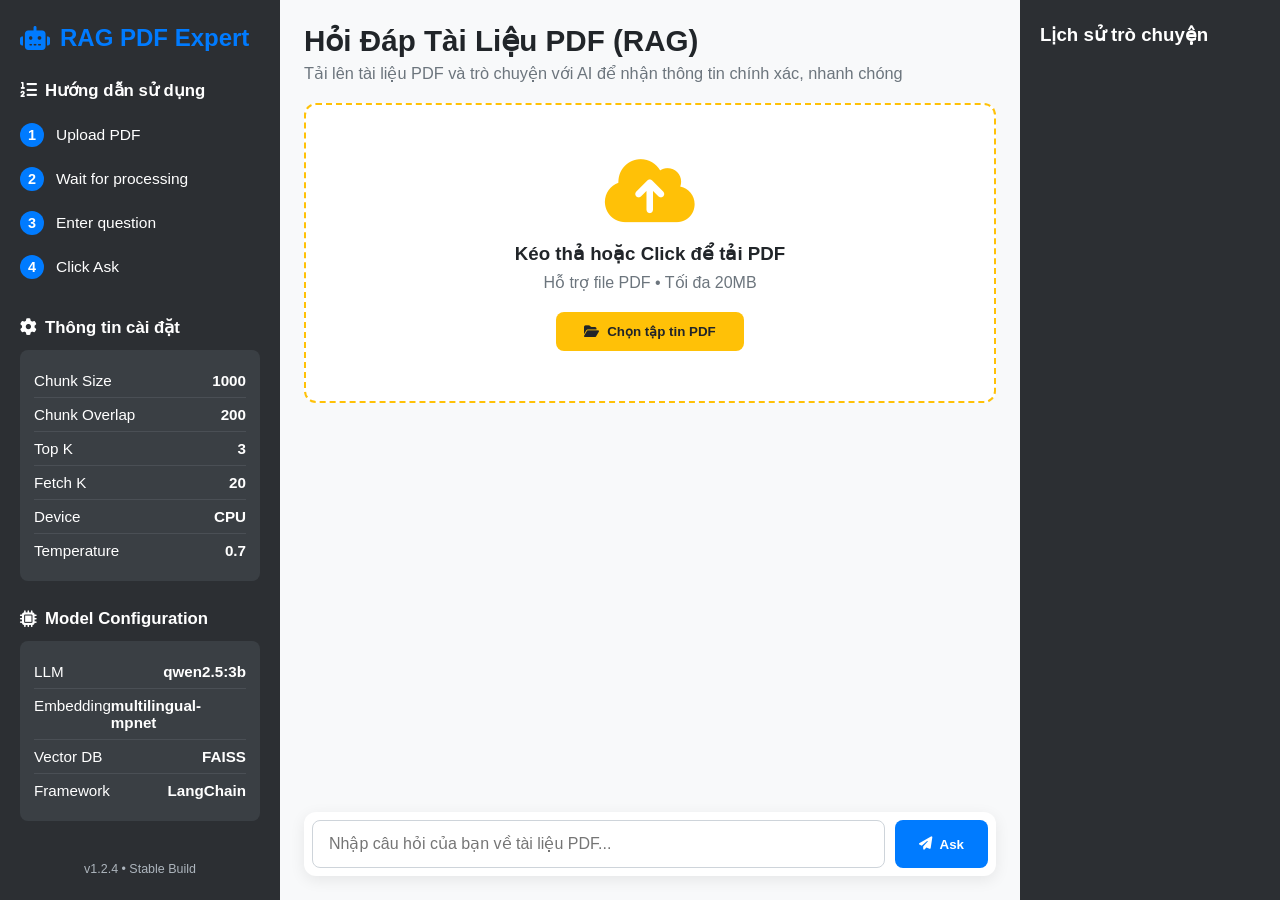
==== index.html @ 3470c1ea "them UXUI cho RAG" ====
<!DOCTYPE html>
<html lang="vi">
<head>
  <meta charset="UTF-8">
  <meta name="viewport" content="width=device-width, initial-scale=1.0">
  <title>RAG PDF Expert</title>
  <link rel="stylesheet" href="style.css">
  <link rel="stylesheet" href="https://cdnjs.cloudflare.com/ajax/libs/font-awesome/6.5.0/css/all.min.css">
</head>
<body>
  <div class="container">
    <!-- Sidebar Trái -->
    <aside class="sidebar-left">
      <div class="logo">
        <i class="fas fa-robot"></i>
        <span>RAG PDF Expert</span>
      </div>

      <div class="section">
        <h3><i class="fas fa-list-ol"></i> Hướng dẫn sử dụng</h3>
        <ol class="instructions">
          <li><span class="step">1</span> Upload PDF</li>
          <li><span class="step">2</span> Wait for processing</li>
          <li><span class="step">3</span> Enter question</li>
          <li><span class="step">4</span> Click Ask</li>
        </ol>
      </div>

      <div class="section">
        <h3><i class="fas fa-cog"></i> Thông tin cài đặt</h3>
        <div class="settings">
          <div class="setting-item"><span>Chunk Size</span><strong>1000</strong></div>
          <div class="setting-item"><span>Chunk Overlap</span><strong>200</strong></div>
          <div class="setting-item"><span>Top K</span><strong>3</strong></div>
          <div class="setting-item"><span>Fetch K</span><strong>20</strong></div>
          <div class="setting-item"><span>Device</span><strong>CPU</strong></div>
          <div class="setting-item"><span>Temperature</span><strong>0.7</strong></div>
        </div>
      </div>

      <div class="section">
        <h3><i class="fas fa-microchip"></i> Model Configuration</h3>
        <div class="model-config">
          <div class="config-item"><span>LLM</span><strong>qwen2.5:3b</strong></div>
          <div class="config-item"><span>Embedding</span><strong>multilingual-mpnet</strong></div>
          <div class="config-item"><span>Vector DB</span><strong>FAISS</strong></div>
          <div class="config-item"><span>Framework</span><strong>LangChain</strong></div>
        </div>
      </div>

      <div class="version">v1.2.4 • Stable Build</div>
    </aside>

    <!-- Nội dung chính -->
    <main class="main-content">
      <header class="header">
        <h1>Hỏi Đáp Tài Liệu PDF (RAG)</h1>
        <p class="subtitle">Tải lên tài liệu PDF và trò chuyện với AI để nhận thông tin chính xác, nhanh chóng</p>
      </header>

      <!-- Upload Area -->
      <div class="upload-section">
        <div class="upload-box">
          <i class="fas fa-cloud-upload-alt upload-icon"></i>
          <h3>Kéo thả hoặc Click để tải PDF</h3>
          <p class="upload-desc">Hỗ trợ file PDF • Tối đa 20MB</p>
          <input type="file" id="pdfUpload" accept=".pdf" style="display:none;">
          <button class="btn-secondary" id="uploadBtn">
            <i class="fas fa-folder-open"></i> Chọn tập tin PDF
          </button>
        </div>
      </div>

      <!-- Chat Area -->
      <div class="chat-area" id="chatArea">
        <!-- Tin nhắn sẽ được JS thêm vào đây -->
      </div>

      <!-- Input + Status -->
      <div class="input-section">
        <div class="input-wrapper">
          <input type="text" class="chat-input" id="questionInput" placeholder="Nhập câu hỏi của bạn về tài liệu PDF...">
          <button class="btn-primary" id="askBtn">
            <i class="fas fa-paper-plane"></i> Ask
          </button>
        </div>

        <div class="status-bar" id="statusBar" style="display: none;">
          <div class="status-item">
            <i class="fas fa-file-pdf"></i>
            <span>Đã đọc <strong id="pageCount">0</strong> trang</span>
          </div>
          <div class="status-item">
            <i class="fas fa-cubes"></i>
            <span>Đã tạo <strong id="chunkCount">0</strong> chunks</span>
          </div>
          <div class="status-item">
            <i class="fas fa-database"></i>
            <span><strong id="faissStatus">FAISS</strong> Ready</span>
          </div>
        </div>
      </div>
    </main>

    <!-- Sidebar Phải -->
    <aside class="sidebar-right">
      <h3>Lịch sử trò chuyện</h3>
      <div class="history-list" id="historyList">
        <!-- Lịch sử có thể thêm sau -->
      </div>
    </aside>
  </div>

  <script>
    const API_BASE = "http://127.0.0.1:8000";   // Thay đổi nếu port khác

    let currentPdfPath = null;

    // Upload PDF
    document.getElementById("uploadBtn").addEventListener("click", () => {
      document.getElementById("pdfUpload").click();
    });

    document.getElementById("pdfUpload").addEventListener("change", async (e) => {
      const file = e.target.files[0];
      if (!file) return;

      const formData = new FormData();
      formData.append("file", file);

      const chatArea = document.getElementById("chatArea");
      chatArea.innerHTML = `<div class="message ai"><div class="message-content"><p>Đang upload và xử lý PDF...</p></div></div>`;

      try {
        const res = await fetch(`${API_BASE}/upload`, {
          method: "POST",
          body: formData
        });

        const data = await res.json();

        if (data.success) {
          currentPdfPath = data.pdf_path || data.file_path;
          document.getElementById("statusBar").style.display = "flex";
          document.getElementById("pageCount").textContent = data.pages || "28";
          document.getElementById("chunkCount").textContent = data.chunks || "142";
          document.getElementById("faissStatus").textContent = "FAISS Ready";

          addMessage("ai", `PDF đã được xử lý thành công!<br><strong>${file.name}</strong>`);
        } else {
          addMessage("ai", "Upload thất bại: " + (data.detail || "Lỗi không xác định"));
        }
      } catch (err) {
        addMessage("ai", "Lỗi kết nối đến server. Kiểm tra FastAPI có đang chạy không?");
        console.error(err);
      }
    });

    // Gửi câu hỏi
    async function askQuestion() {
      const input = document.getElementById("questionInput");
      const question = input.value.trim();
      if (!question || !currentPdfPath) {
        if (!currentPdfPath) alert("Vui lòng upload PDF trước!");
        return;
      }

      addMessage("user", question);
      input.value = "";

      const loadingMsg = addMessage("ai", "Đang suy nghĩ...");

      try {
        const res = await fetch(`${API_BASE}/ask`, {
          method: "POST",
          headers: { "Content-Type": "application/json" },
          body: JSON.stringify({
            query: question,
            pdf_path: currentPdfPath   // hoặc file_id nếu backend dùng ID
          })
        });

        const data = await res.json();

        // Xóa tin nhắn loading
        loadingMsg.remove();

        if (data.result) {
          addMessage("ai", data.result);

          // Hiển thị nguồn (nếu có)
          if (data.source_documents && data.source_documents.length > 0) {
            let sources = "<br><strong>Nguồn tham khảo:</strong><ul>";
            data.source_documents.forEach((doc, i) => {
              sources += `<li>${doc.page_content.substring(0, 200)}...</li>`;
            });
            sources += "</ul>";
            addMessage("ai", sources);
          }
        } else {
          addMessage("ai", "Không nhận được câu trả lời từ server.");
        }
      } catch (err) {
        loadingMsg.remove();
        addMessage("ai", "Lỗi khi gọi API. Kiểm tra backend FastAPI.");
        console.error(err);
      }
    }

    document.getElementById("askBtn").addEventListener("click", askQuestion);
    document.getElementById("questionInput").addEventListener("keypress", (e) => {
      if (e.key === "Enter") askQuestion();
    });

    // Hàm thêm tin nhắn vào chat
    function addMessage(sender, content) {
      const chatArea = document.getElementById("chatArea");
      const msgDiv = document.createElement("div");
      msgDiv.className = `message ${sender}`;
      msgDiv.innerHTML = `
        ${sender === "ai" ? `<div class="avatar"><i class="fas fa-robot"></i></div>` : ''}
        <div class="message-content">${content}</div>
      `;
      chatArea.appendChild(msgDiv);
      chatArea.scrollTop = chatArea.scrollHeight;
      return msgDiv;
    }
  </script>
</body>
</html>
---- style.css ----
* {
    margin: 0;
    padding: 0;
    box-sizing: border-box;
}

body {
    font-family: 'Segoe UI', Tahoma, Geneva, Verdana, sans-serif;
    background: #F8F9FA;
    color: #212529;
    height: 100vh;
    overflow: hidden;
}

.container {
    display: grid;
    grid-template-columns: 280px 1fr 260px;
    height: 100vh;
}

/* ==================== SIDEBAR TRÁI ==================== */
.sidebar-left {
    background: #2C2F33;
    color: #FFFFFF;
    padding: 24px 20px;
    display: flex;
    flex-direction: column;
    gap: 28px;
    overflow-y: auto;
}

.logo {
    font-size: 1.5rem;
    font-weight: 700;
    display: flex;
    align-items: center;
    gap: 10px;
    color: #007BFF;
}

.section h3 {
    color: #FFFFFF;
    margin-bottom: 12px;
    font-size: 1.05rem;
    display: flex;
    align-items: center;
    gap: 8px;
}

.instructions {
    list-style: none;
}

.instructions li {
    padding: 10px 0;
    display: flex;
    align-items: center;
    gap: 12px;
    font-size: 0.97rem;
}

.step {
    background: #007BFF;
    color: white;
    width: 24px;
    height: 24px;
    border-radius: 50%;
    display: flex;
    align-items: center;
    justify-content: center;
    font-weight: 600;
    font-size: 0.9rem;
}

.settings,
.model-config {
    background: #3A3F44;
    padding: 14px;
    border-radius: 8px;
}

.setting-item,
.config-item {
    display: flex;
    justify-content: space-between;
    padding: 8px 0;
    border-bottom: 1px solid #4A4F55;
    font-size: 0.95rem;
}

.setting-item:last-child,
.config-item:last-child {
    border-bottom: none;
}

.version {
    margin-top: auto;
    font-size: 0.78rem;
    color: #adb5bd;
    text-align: center;
}

/* ==================== MAIN CONTENT ==================== */
.main-content {
    padding: 24px;
    display: flex;
    flex-direction: column;
    gap: 20px;
    overflow-y: auto;
}

.header h1 {
    font-size: 1.85rem;
    color: #212529;
}

.subtitle {
    color: #6c757d;
    margin-top: 6px;
    font-size: 1.02rem;
}

/* Upload */
.upload-section {
    background: white;
    border: 2px dashed #FFC107;
    border-radius: 12px;
    padding: 50px 20px;
    text-align: center;
}

.upload-icon {
    font-size: 4.5rem;
    color: #FFC107;
    margin-bottom: 16px;
}

.upload-box h3 {
    margin-bottom: 8px;
    color: #212529;
}

.upload-desc {
    color: #6c757d;
    margin-bottom: 20px;
}

.btn-secondary {
    background: #FFC107;
    color: #212529;
    border: none;
    padding: 12px 28px;
    border-radius: 8px;
    font-weight: 600;
    cursor: pointer;
    display: inline-flex;
    align-items: center;
    gap: 8px;
}

/* Chat Area */
.chat-area {
    flex: 1;
    display: flex;
    flex-direction: column;
    gap: 18px;
    padding: 10px 0;
}

.message {
    display: flex;
    gap: 12px;
    max-width: 80%;
}

.message.user {
    margin-left: auto;
    flex-direction: row-reverse;
}

.message-content {
    padding: 14px 18px;
    border-radius: 12px;
    line-height: 1.55;
}

.message.ai .message-content {
    background: #ffffff;
    border: 1px solid #dee2e6;
}

.message.user .message-content {
    background: #007BFF;
    color: white;
    border-bottom-right-radius: 4px;
}

.avatar {
    width: 38px;
    height: 38px;
    background: #007BFF;
    color: white;
    border-radius: 50%;
    display: flex;
    align-items: center;
    justify-content: center;
    flex-shrink: 0;
    font-size: 1.1rem;
}

/* Input Area */
.input-section {
    margin-top: auto;
}

.input-wrapper {
    display: flex;
    gap: 10px;
    background: white;
    padding: 8px;
    border-radius: 12px;
    box-shadow: 0 4px 15px rgba(0, 0, 0, 0.08);
}

.chat-input {
    flex: 1;
    border: 1px solid #ced4da;
    border-radius: 8px;
    padding: 14px 16px;
    font-size: 1rem;
    outline: none;
}

.btn-primary {
    background: #007BFF;
    color: white;
    border: none;
    padding: 0 24px;
    border-radius: 8px;
    font-weight: 600;
    cursor: pointer;
    display: flex;
    align-items: center;
    gap: 8px;
}

/* Sidebar Phải */
.sidebar-right {
    background: #2C2F33;
    color: white;
    padding: 24px 20px;
}

.sidebar-right h3 {
    margin-bottom: 16px;
    color: #ffffff;
}

.history-item {
    background: #3A3F44;
    padding: 12px 16px;
    border-radius: 8px;
    margin-bottom: 10px;
    cursor: pointer;
    transition: 0.2s;
}

.history-item:hover {
    background: #4A4F55;
}

/* ==================== STATUS BAR ==================== */
.status-bar {
    display: flex;
    justify-content: space-around;
    background: #f8f9fa;
    border: 1px solid #dee2e6;
    border-radius: 10px;
    padding: 12px 16px;
    margin-top: 12px;
    font-size: 0.92rem;
    color: #495057;
    box-shadow: 0 2px 8px rgba(0, 0, 0, 0.05);
}

.status-item {
    display: flex;
    align-items: center;
    gap: 8px;
}

.status-item i {
    color: #007BFF;
    width: 18px;
}

.status-item strong {
    color: #212529;
    font-weight: 600;
}

/* Giữ nguyên các phần CSS cũ của bạn */
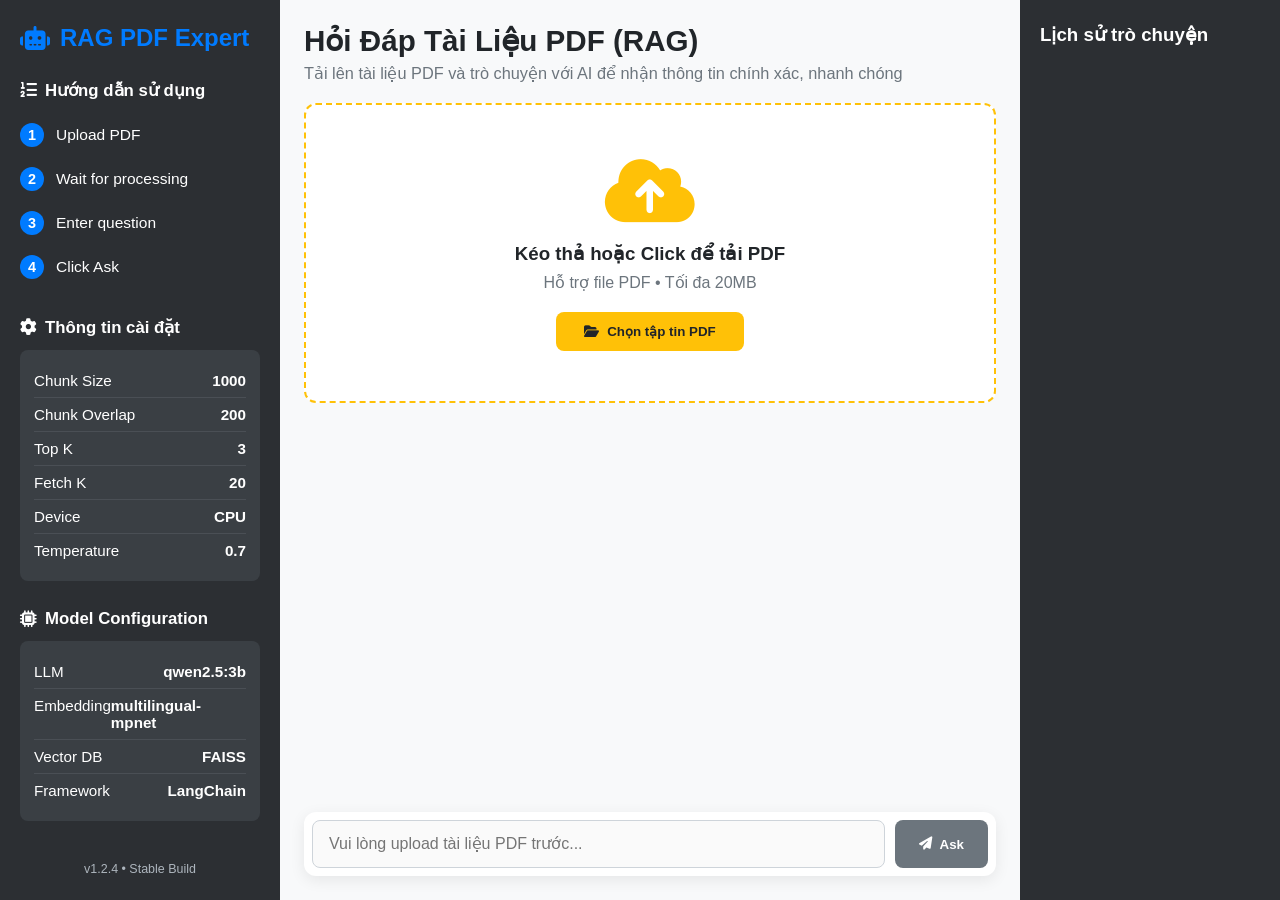
==== commit 44d7fd3e: "chua tu dong keo thanh truot xuong & chua lam lich su da hoi" ====
--- a/index.html
+++ b/index.html
@@ -1,230 +1,266 @@
 <!DOCTYPE html>
 <html lang="vi">
+
 <head>
-  <meta charset="UTF-8">
-  <meta name="viewport" content="width=device-width, initial-scale=1.0">
-  <title>RAG PDF Expert</title>
-  <link rel="stylesheet" href="style.css">
-  <link rel="stylesheet" href="https://cdnjs.cloudflare.com/ajax/libs/font-awesome/6.5.0/css/all.min.css">
+    <meta charset="UTF-8">
+    <meta name="viewport" content="width=device-width, initial-scale=1.0">
+    <title>RAG PDF Expert</title>
+    <link rel="stylesheet" href="style.css">
+    <link rel="stylesheet" href="https://cdnjs.cloudflare.com/ajax/libs/font-awesome/6.5.0/css/all.min.css">
 </head>
+
 <body>
-  <div class="container">
-    <!-- Sidebar Trái -->
-    <aside class="sidebar-left">
-      <div class="logo">
-        <i class="fas fa-robot"></i>
-        <span>RAG PDF Expert</span>
-      </div>
-
-      <div class="section">
-        <h3><i class="fas fa-list-ol"></i> Hướng dẫn sử dụng</h3>
-        <ol class="instructions">
-          <li><span class="step">1</span> Upload PDF</li>
-          <li><span class="step">2</span> Wait for processing</li>
-          <li><span class="step">3</span> Enter question</li>
-          <li><span class="step">4</span> Click Ask</li>
-        </ol>
-      </div>
-
-      <div class="section">
-        <h3><i class="fas fa-cog"></i> Thông tin cài đặt</h3>
-        <div class="settings">
-          <div class="setting-item"><span>Chunk Size</span><strong>1000</strong></div>
-          <div class="setting-item"><span>Chunk Overlap</span><strong>200</strong></div>
-          <div class="setting-item"><span>Top K</span><strong>3</strong></div>
-          <div class="setting-item"><span>Fetch K</span><strong>20</strong></div>
-          <div class="setting-item"><span>Device</span><strong>CPU</strong></div>
-          <div class="setting-item"><span>Temperature</span><strong>0.7</strong></div>
-        </div>
-      </div>
-
-      <div class="section">
-        <h3><i class="fas fa-microchip"></i> Model Configuration</h3>
-        <div class="model-config">
-          <div class="config-item"><span>LLM</span><strong>qwen2.5:3b</strong></div>
-          <div class="config-item"><span>Embedding</span><strong>multilingual-mpnet</strong></div>
-          <div class="config-item"><span>Vector DB</span><strong>FAISS</strong></div>
-          <div class="config-item"><span>Framework</span><strong>LangChain</strong></div>
-        </div>
-      </div>
-
-      <div class="version">v1.2.4 • Stable Build</div>
-    </aside>
-
-    <!-- Nội dung chính -->
-    <main class="main-content">
-      <header class="header">
-        <h1>Hỏi Đáp Tài Liệu PDF (RAG)</h1>
-        <p class="subtitle">Tải lên tài liệu PDF và trò chuyện với AI để nhận thông tin chính xác, nhanh chóng</p>
-      </header>
-
-      <!-- Upload Area -->
-      <div class="upload-section">
-        <div class="upload-box">
-          <i class="fas fa-cloud-upload-alt upload-icon"></i>
-          <h3>Kéo thả hoặc Click để tải PDF</h3>
-          <p class="upload-desc">Hỗ trợ file PDF • Tối đa 20MB</p>
-          <input type="file" id="pdfUpload" accept=".pdf" style="display:none;">
-          <button class="btn-secondary" id="uploadBtn">
-            <i class="fas fa-folder-open"></i> Chọn tập tin PDF
-          </button>
-        </div>
-      </div>
-
-      <!-- Chat Area -->
-      <div class="chat-area" id="chatArea">
-        <!-- Tin nhắn sẽ được JS thêm vào đây -->
-      </div>
-
-      <!-- Input + Status -->
-      <div class="input-section">
-        <div class="input-wrapper">
-          <input type="text" class="chat-input" id="questionInput" placeholder="Nhập câu hỏi của bạn về tài liệu PDF...">
-          <button class="btn-primary" id="askBtn">
-            <i class="fas fa-paper-plane"></i> Ask
-          </button>
-        </div>
-
-        <div class="status-bar" id="statusBar" style="display: none;">
-          <div class="status-item">
-            <i class="fas fa-file-pdf"></i>
-            <span>Đã đọc <strong id="pageCount">0</strong> trang</span>
-          </div>
-          <div class="status-item">
-            <i class="fas fa-cubes"></i>
-            <span>Đã tạo <strong id="chunkCount">0</strong> chunks</span>
-          </div>
-          <div class="status-item">
-            <i class="fas fa-database"></i>
-            <span><strong id="faissStatus">FAISS</strong> Ready</span>
-          </div>
-        </div>
-      </div>
-    </main>
-
-    <!-- Sidebar Phải -->
-    <aside class="sidebar-right">
-      <h3>Lịch sử trò chuyện</h3>
-      <div class="history-list" id="historyList">
-        <!-- Lịch sử có thể thêm sau -->
-      </div>
-    </aside>
-  </div>
-
-  <script>
-    const API_BASE = "http://127.0.0.1:8000";   // Thay đổi nếu port khác
-
-    let currentPdfPath = null;
-
-    // Upload PDF
-    document.getElementById("uploadBtn").addEventListener("click", () => {
-      document.getElementById("pdfUpload").click();
-    });
-
-    document.getElementById("pdfUpload").addEventListener("change", async (e) => {
-      const file = e.target.files[0];
-      if (!file) return;
-
-      const formData = new FormData();
-      formData.append("file", file);
-
-      const chatArea = document.getElementById("chatArea");
-      chatArea.innerHTML = `<div class="message ai"><div class="message-content"><p>Đang upload và xử lý PDF...</p></div></div>`;
-
-      try {
-        const res = await fetch(`${API_BASE}/upload`, {
-          method: "POST",
-          body: formData
-        });
-
-        const data = await res.json();
-
-        if (data.success) {
-          currentPdfPath = data.pdf_path || data.file_path;
-          document.getElementById("statusBar").style.display = "flex";
-          document.getElementById("pageCount").textContent = data.pages || "28";
-          document.getElementById("chunkCount").textContent = data.chunks || "142";
-          document.getElementById("faissStatus").textContent = "FAISS Ready";
-
-          addMessage("ai", `PDF đã được xử lý thành công!<br><strong>${file.name}</strong>`);
-        } else {
-          addMessage("ai", "Upload thất bại: " + (data.detail || "Lỗi không xác định"));
+    <div class="container">
+        <!-- Sidebar Trái -->
+        <aside class="sidebar-left">
+            <div class="logo">
+                <i class="fas fa-robot"></i>
+                <span>RAG PDF Expert</span>
+            </div>
+
+            <div class="section">
+                <h3><i class="fas fa-list-ol"></i> Hướng dẫn sử dụng</h3>
+                <ol class="instructions">
+                    <li><span class="step">1</span> Upload PDF</li>
+                    <li><span class="step">2</span> Wait for processing</li>
+                    <li><span class="step">3</span> Enter question</li>
+                    <li><span class="step">4</span> Click Ask</li>
+                </ol>
+            </div>
+
+            <div class="section">
+                <h3><i class="fas fa-cog"></i> Thông tin cài đặt</h3>
+                <div class="settings">
+                    <div class="setting-item"><span>Chunk Size</span><strong>1000</strong></div>
+                    <div class="setting-item"><span>Chunk Overlap</span><strong>200</strong></div>
+                    <div class="setting-item"><span>Top K</span><strong>3</strong></div>
+                    <div class="setting-item"><span>Fetch K</span><strong>20</strong></div>
+                    <div class="setting-item"><span>Device</span><strong>CPU</strong></div>
+                    <div class="setting-item"><span>Temperature</span><strong>0.7</strong></div>
+                </div>
+            </div>
+
+            <div class="section">
+                <h3><i class="fas fa-microchip"></i> Model Configuration</h3>
+                <div class="model-config">
+                    <div class="config-item"><span>LLM</span><strong>qwen2.5:3b</strong></div>
+                    <div class="config-item"><span>Embedding</span><strong>multilingual-mpnet</strong></div>
+                    <div class="config-item"><span>Vector DB</span><strong>FAISS</strong></div>
+                    <div class="config-item"><span>Framework</span><strong>LangChain</strong></div>
+                </div>
+            </div>
+
+            <div class="version">v1.2.4 • Stable Build</div>
+        </aside>
+
+        <!-- Nội dung chính -->
+        <main class="main-content">
+            <header class="header">
+                <h1>Hỏi Đáp Tài Liệu PDF (RAG)</h1>
+                <p class="subtitle">Tải lên tài liệu PDF và trò chuyện với AI để nhận thông tin chính xác, nhanh chóng
+                </p>
+            </header>
+
+            <!-- Upload Area -->
+            <div class="upload-section">
+                <div class="upload-box">
+                    <i class="fas fa-cloud-upload-alt upload-icon"></i>
+                    <h3>Kéo thả hoặc Click để tải PDF</h3>
+                    <p class="upload-desc">Hỗ trợ file PDF • Tối đa 20MB</p>
+                    <input type="file" id="pdfUpload" accept=".pdf" style="display:none;">
+                    <button class="btn-secondary" id="uploadBtn">
+                        <i class="fas fa-folder-open"></i> Chọn tập tin PDF
+                    </button>
+                </div>
+            </div>
+
+            <!-- Chat Area -->
+            <div class="chat-area" id="chatArea"></div>
+
+            <!-- Input + Status -->
+            <div class="input-section">
+                <div class="input-wrapper">
+                    <input type="text" class="chat-input" id="questionInput"
+                        placeholder="Vui lòng upload tài liệu PDF trước...">
+                    <button class="btn-primary" id="askBtn" disabled>
+                        <i class="fas fa-paper-plane"></i> Ask
+                    </button>
+                </div>
+
+                <div class="status-bar" id="statusBar" style="display: none;">
+                    <div class="status-item">
+                        <i class="fas fa-file-pdf"></i>
+                        <span>Đã đọc <strong id="pageCount">0</strong> trang</span>
+                    </div>
+                    <div class="status-item">
+                        <i class="fas fa-cubes"></i>
+                        <span>Đã tạo <strong id="chunkCount">0</strong> chunks</span>
+                    </div>
+                    <div class="status-item">
+                        <i class="fas fa-database"></i>
+                        <span><strong id="faissStatus">FAISS</strong> Ready</span>
+                    </div>
+                </div>
+            </div>
+        </main>
+
+        <!-- Sidebar Phải -->
+        <aside class="sidebar-right">
+            <h3>Lịch sử trò chuyện</h3>
+            <div class="history-list" id="historyList"></div>
+        </aside>
+    </div>
+
+    <script>
+        const API_BASE = "http://127.0.0.1:8000";
+        let currentPdfPath = null;
+
+        const questionInput = document.getElementById("questionInput");
+        const askBtn = document.getElementById("askBtn");
+        const statusBar = document.getElementById("statusBar");
+
+        // Hàm bật/tắt input và nút Ask + thay đổi placeholder
+        function toggleInput(enabled) {
+            if (enabled) {
+                questionInput.disabled = false;
+                askBtn.disabled = false;
+                questionInput.placeholder = "Nhập câu hỏi của bạn về tài liệu PDF...";
+                askBtn.style.backgroundColor = "#007BFF";   // màu primary
+            } else {
+                questionInput.disabled = true;
+                askBtn.disabled = true;
+                questionInput.placeholder = "Vui lòng upload tài liệu PDF trước...";
+                askBtn.style.backgroundColor = "#6c757d";   // màu xám
+            }
         }
-      } catch (err) {
-        addMessage("ai", "Lỗi kết nối đến server. Kiểm tra FastAPI có đang chạy không?");
-        console.error(err);
-      }
-    });
-
-    // Gửi câu hỏi
-    async function askQuestion() {
-      const input = document.getElementById("questionInput");
-      const question = input.value.trim();
-      if (!question || !currentPdfPath) {
-        if (!currentPdfPath) alert("Vui lòng upload PDF trước!");
-        return;
-      }
-
-      addMessage("user", question);
-      input.value = "";
-
-      const loadingMsg = addMessage("ai", "Đang suy nghĩ...");
-
-      try {
-        const res = await fetch(`${API_BASE}/ask`, {
-          method: "POST",
-          headers: { "Content-Type": "application/json" },
-          body: JSON.stringify({
-            query: question,
-            pdf_path: currentPdfPath   // hoặc file_id nếu backend dùng ID
-          })
-        });
-
-        const data = await res.json();
-
-        // Xóa tin nhắn loading
-        loadingMsg.remove();
-
-        if (data.result) {
-          addMessage("ai", data.result);
-
-          // Hiển thị nguồn (nếu có)
-          if (data.source_documents && data.source_documents.length > 0) {
-            let sources = "<br><strong>Nguồn tham khảo:</strong><ul>";
-            data.source_documents.forEach((doc, i) => {
-              sources += `<li>${doc.page_content.substring(0, 200)}...</li>`;
-            });
-            sources += "</ul>";
-            addMessage("ai", sources);
-          }
-        } else {
-          addMessage("ai", "Không nhận được câu trả lời từ server.");
+
+        // Upload PDF
+        document.getElementById("uploadBtn").addEventListener("click", () => {
+            document.getElementById("pdfUpload").click();
+        });
+
+        document.getElementById("pdfUpload").addEventListener("change", async (e) => {
+            const file = e.target.files[0];
+            if (!file) return;
+
+            toggleInput(false);   // disable trong lúc xử lý
+
+            const chatArea = document.getElementById("chatArea");
+            chatArea.innerHTML = `
+                <div class="message ai">
+                    <div class="avatar"><i class="fas fa-robot"></i></div>
+                    <div class="message-content">Đang upload và xử lý PDF <strong>${file.name}</strong>...</div>
+                </div>`;
+
+            try {
+                const formData = new FormData();
+                formData.append("file", file);
+
+                const res = await fetch(`${API_BASE}/upload`, {
+                    method: "POST",
+                    body: formData
+                });
+
+                const data = await res.json();
+
+                if (data.success) {
+                    currentPdfPath = data.pdf_path || data.file_path;
+
+                    statusBar.style.display = "flex";
+                    document.getElementById("pageCount").textContent = data.pages || "0";
+                    document.getElementById("chunkCount").textContent = data.chunks || "0";
+                    document.getElementById("faissStatus").textContent = "FAISS Ready";
+
+                    addMessage("ai", `PDF đã được xử lý thành công!<br><strong>${file.name}</strong>`);
+
+                    toggleInput(true);   // Bật lại input sau khi thành công
+                } else {
+                    addMessage("ai", "Upload thất bại: " + (data.detail || "Lỗi không xác định"));
+                    toggleInput(false);
+                }
+            } catch (err) {
+                console.error(err);
+                addMessage("ai", "Lỗi kết nối đến server. Kiểm tra FastAPI có đang chạy không?");
+                toggleInput(false);
+            }
+        });
+
+        // Gửi câu hỏi
+        async function askQuestion() {
+            const question = questionInput.value.trim();
+            if (!question || !currentPdfPath) return;
+
+            addMessage("user", question);
+            questionInput.value = "";
+
+            const loadingMsg = addMessage("ai", "Đang suy nghĩ...");
+
+            try {
+                const res = await fetch(`${API_BASE}/ask`, {
+                    method: "POST",
+                    headers: { "Content-Type": "application/json" },
+                    body: JSON.stringify({ query: question, pdf_path: currentPdfPath })
+                });
+
+                const data = await res.json();
+                loadingMsg.remove();
+
+                if (data.result) {
+                    addMessage("ai", data.result);
+
+                    if (data.source_documents && data.source_documents.length > 0) {
+                        let sources = "<br><strong>Nguồn tham khảo:</strong><ul>";
+                        data.source_documents.forEach(doc => {
+                            sources += `<li>${doc.page_content.substring(0, 250)}...</li>`;
+                        });
+                        sources += "</ul>";
+                        addMessage("ai", sources);
+                    }
+                } else {
+                    addMessage("ai", "Không nhận được câu trả lời.");
+                }
+            } catch (err) {
+                loadingMsg.remove();
+                addMessage("ai", "Lỗi khi gọi API.");
+                console.error(err);
+            }
         }
-      } catch (err) {
-        loadingMsg.remove();
-        addMessage("ai", "Lỗi khi gọi API. Kiểm tra backend FastAPI.");
-        console.error(err);
-      }
-    }
-
-    document.getElementById("askBtn").addEventListener("click", askQuestion);
-    document.getElementById("questionInput").addEventListener("keypress", (e) => {
-      if (e.key === "Enter") askQuestion();
-    });
-
-    // Hàm thêm tin nhắn vào chat
-    function addMessage(sender, content) {
-      const chatArea = document.getElementById("chatArea");
-      const msgDiv = document.createElement("div");
-      msgDiv.className = `message ${sender}`;
-      msgDiv.innerHTML = `
+
+        document.getElementById("askBtn").addEventListener("click", askQuestion);
+        document.getElementById("questionInput").addEventListener("keypress", (e) => {
+            if (e.key === "Enter") askQuestion();
+        });
+
+        // Hàm thêm tin nhắn
+        // Hàm thêm tin nhắn - ĐÃ SỬA SCROLL
+        function addMessage(sender, content) {
+            const chatArea = document.getElementById("chatArea");
+            const msgDiv = document.createElement("div");
+            msgDiv.className = `message ${sender}`;
+
+            msgDiv.innerHTML = `
         ${sender === "ai" ? `<div class="avatar"><i class="fas fa-robot"></i></div>` : ''}
         <div class="message-content">${content}</div>
-      `;
-      chatArea.appendChild(msgDiv);
-      chatArea.scrollTop = chatArea.scrollHeight;
-      return msgDiv;
-    }
-  </script>
+    `;
+
+            chatArea.appendChild(msgDiv);
+
+            // === SỬA SCROLL TỐT HƠN ===
+            setTimeout(() => {
+                chatArea.scrollTo({
+                    top: chatArea.scrollHeight,
+                    behavior: "smooth"
+                });
+            }, 10);   // giảm delay xuống
+
+            return msgDiv;
+        }
+
+        // Khởi tạo ban đầu
+        window.addEventListener('load', () => {
+            toggleInput(false);   // Bắt đầu ở trạng thái disabled
+        });
+    </script>
 </body>
+
 </html>
